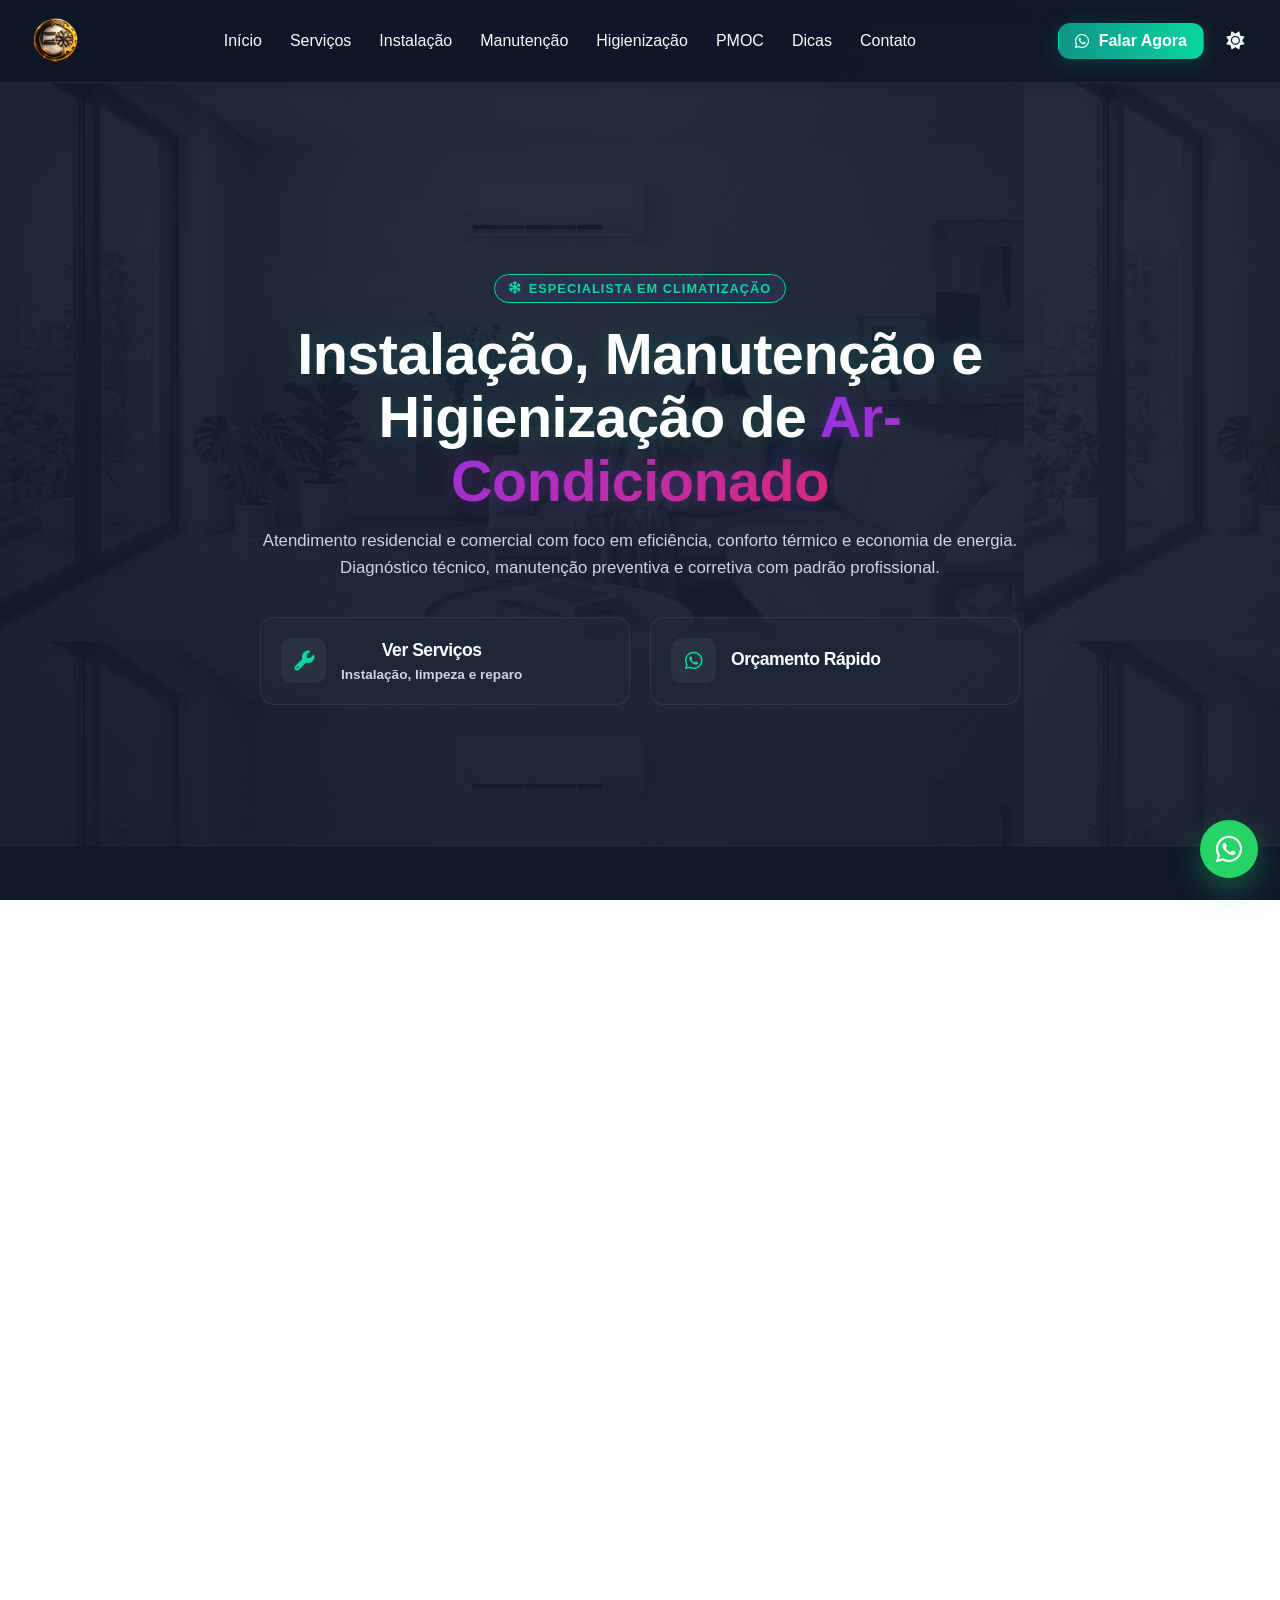
==== index.html @ 493e676b "feat: hero mobile, topbar componente, assistencia.html integrada - Corrige hero cortando no mobile: " ====
﻿<!DOCTYPE html>
<html lang="pt-BR" data-theme="dark">
  <head>
    <meta charset="UTF-8" />
    <meta name="viewport" content="width=device-width, initial-scale=1.0" />
    <title>ClimatEch Climatizacao | Ar-Condicionado Residencial e Comercial</title>
    <meta
      name="description"
      content="Instalação, manutenção e higienização de ar-condicionado split com atendimento residencial e comercial em Aguai e regiao. Solicite seu orçamento no WhatsApp."
    />
    <meta name="robots" content="index,follow" />
    <meta name="author" content="ClimatEch Climatizacao" />
    <link rel="canonical" href="https://www.climatechsj.com.br/" />

    <meta property="og:type" content="website" />
    <meta property="og:locale" content="pt_BR" />
    <meta property="og:site_name" content="ClimatEch Climatizacao" />
    <meta property="og:title" content="ClimatEch Climatizacao | Ar-Condicionado Residencial e Comercial" />
    <meta
      property="og:description"
      content="Instalação, manutenção e higienização de ar-condicionado split em São João da Boa Vista e regiao. Atendimento rapido via WhatsApp."
    />
    <meta property="og:url" content="https://www.climatechsj.com.br/" />
    <meta property="og:image" content="https://www.climatechsj.com.br/assets/images/hero.jpg" />

    <meta name="twitter:card" content="summary_large_image" />
    <meta name="twitter:title" content="ClimatEch Climatizacao | Ar-Condicionado Residencial e Comercial" />
    <meta
      name="twitter:description"
      content="Instalação, manutenção e higienização de ar-condicionado split em São João da Boa Vista e regiao."
    />
    <meta name="twitter:image" content="https://www.climatechsj.com.br/assets/images/hero.jpg" />

    <script type="application/ld+json">
      {
        "@context": "https://schema.org",
        "@type": "LocalBusiness",
        "name": "ClimatEch Climatizacao",
        "image": "https://www.climatechsj.com.br/assets/images/hero.jpg",
        "url": "https://www.climatechsj.com.br/",
        "telephone": "+55 19 97119-5905",
        "priceRange": "$$",
        "areaServed": ["Sao Joao da Boa Vista", "Aguai", "Regiao"],
        "serviceType": [
          "Instalação de ar-condicionado split",
          "Manutenção preventiva e corretiva",
          "Higienização de ar-condicionado"
        ],
        "openingHoursSpecification": [
          {
            "@type": "OpeningHoursSpecification",
            "dayOfWeek": ["Monday", "Tuesday", "Wednesday", "Thursday", "Friday"],
            "opens": "07:00",
            "closes": "20:00"
          },
          {
            "@type": "OpeningHoursSpecification",
            "dayOfWeek": "Saturday",
            "opens": "09:00",
            "closes": "18:00"
          }
        ],
        "sameAs": ["https://www.instagram.com"]
      }
    </script>
    <script type="application/ld+json">
      {
        "@context": "https://schema.org",
        "@type": "FAQPage",
        "mainEntity": [
          {
            "@type": "Question",
            "name": "Qual a frequência ideal de higienização do ar-condicionado split?",
            "acceptedAnswer": {
              "@type": "Answer",
              "text": "Em uso residencial comum, a recomendação técnica e a cada 6 meses. Em ambientes comerciais com uso intenso, o intervalo pode ser menor."
            }
          },
          {
            "@type": "Question",
            "name": "Vocês fazem instalação com vacuo da linha?",
            "acceptedAnswer": {
              "@type": "Answer",
              "text": "Sim. Seguimos processo técnico com vacuo da linha e testes de funcionamento para preservar desempenho e vida util do equipamento."
            }
          },
          {
            "@type": "Question",
            "name": "Atendem empresas com rotina de manutenção?",
            "acceptedAnswer": {
              "@type": "Answer",
              "text": "Sim. Atendemos empresas com plano periódico de manutenção e higienização para reduzir paradas e manter o sistema eficiente."
            }
          }
        ]
      }
    </script>
    <link rel="icon" href="assets/logo.png" />
    <link
      rel="stylesheet"
      href="https://cdnjs.cloudflare.com/ajax/libs/font-awesome/6.4.0/css/all.min.css"
    />
    <link rel="stylesheet" href="css/styles.css" />
  </head>
  <body>
    <div class="cursor-glow"></div>

    <nav class="navbar"></nav>

    <main class="page">
      <section class="index-hero" id="hero">
        <div class="hero-light"></div>
        <div class="container">
          <div class="hero-grid" style="align-items: center; gap: 32px">
            <div class="hero-content" data-reveal>
              <div class="hero-tag">
                <i class="fas fa-snowflake"></i>
                <span>Especialista em Climatização</span>
              </div>

              <h1 class="hero-title">
                Instalação, Manutenção e Higienização de
                <span class="text-software">Ar-Condicionado</span>
              </h1>

              <p class="hero-description">
                Atendimento residencial e comercial com foco em eficiência,
                conforto térmico e economia de energia. Diagnóstico técnico,
                manutenção preventiva e corretiva com padrão profissional.
              </p>

              <div class="decision-wrapper">
                <a href="#serviços" class="decision-card choice-btn">
                  <div class="card-icon-box"><i class="fas fa-wrench"></i></div>
                  <div class="card-info">
                    <h3>Ver Serviços</h3>
                    <p>Instalação, limpeza e reparo</p>
                  </div>
                  <i class="fas fa-arrow-right card-arrow"></i>
                </a>

                <a
                  href="https://wa.me/5519993063260"
                  class="decision-card choice-btn"
                  target="_blank"
                  rel="noopener noreferrer"
                >
                  <div class="card-icon-box"><i class="fab fa-whatsapp"></i></div>
                  <div class="card-info">
                    <h3>Orçamento Rápido</h3>
                  </div>
                  <i class="fas fa-arrow-right card-arrow"></i>
                </a>
              </div>
            </div>
            
          </div>
        </div>
      </section>

      <section id="serviços" class="about-section">
        <div class="container">
          <div class="about-text services-intro" data-reveal>
            <div class="hero-tag" style="margin-bottom: 15px">Serviços Técnicos</div>
            <h2>Soluções completas para ar-condicionado split e inverter</h2>
            <p>
              Atendemos com padrão técnico desde a instalação até a manutenção
              periódica. O objetivo é garantir operação estável, ar limpo e
              redução de custos com energia e futuras quebras.
            </p>
          </div>

          <div class="services-grid" style="margin-top: 24px">
            <article class="card" data-reveal>
              <img
                src="assets/images/services/instalacao.jpg"
                alt="Instalação de ar-condicionado split"
                style="width: 100%; border-radius: 10px; margin-bottom: 12px"
              />
              <h3 style="margin-bottom: 10px">Instalação Profissional</h3>
              <p>Planejamento de ponto, tubulação e dreno com acabamento técnico.</p>
              <a href="pages/instalacao.html" class="btn btn-outline" style="margin-top: 14px">Ver detalhes</a>
            </article>

            <article class="card" data-reveal>
              <img
                src="assets/images/services/limpeza.jpg"
                alt="Limpeza de evaporadora"
                style="width: 100%; border-radius: 10px; margin-bottom: 12px"
              />
              <h3 style="margin-bottom: 10px">Higienização Completa</h3>
              <p>Remoção de sujeira, fungos e odores para melhorar a qualidade do ar.</p>
              <a href="pages/higienizacao.html" class="btn btn-outline" style="margin-top: 14px">Ver detalhes</a>
            </article>

            <article class="card" data-reveal>
              <img
                src="assets/images/services/manutencao.jpg"
                alt="Manutenção de condensadora"
                style="width: 100%; border-radius: 10px; margin-bottom: 12px"
              />
              <h3 style="margin-bottom: 10px">Manutenção Técnica</h3>
              <p>Correção de falhas elétricas, vazamentos e perda de rendimento.</p>
              <a href="pages/manutencao.html" class="btn btn-outline" style="margin-top: 14px">Ver detalhes</a>
            </article>
          </div>
        </div>
      </section>

      <section id="depoimentos" style="padding: 70px 0; background: var(--bg-solid)">
        <div class="container">
          <div style="display: flex; justify-content: space-between; align-items: end; margin-bottom: 30px">
            <div>
              <div class="hero-tag" style="margin-bottom: 12px">Prova Social</div>
              <h2>O que nossos clientes dizem</h2>
              <p style="color: var(--text-secondary)">
                Atendimento com foco em qualidade técnica, pontualidade e transparencia.
              </p>
            </div>
          </div>

          <div class="testimonials-carousel">
            <div class="card testimonial-card">
              <p style="font-style: italic; color: var(--text-secondary)">
                "Minha sala esfriou muito mais depois da higienização completa. Atendimento rapido e caprichoso."
              </p>
              <div>
                <div class="stars">
                  <i class="fas fa-star"></i><i class="fas fa-star"></i><i class="fas fa-star"></i><i class="fas fa-star"></i><i class="fas fa-star"></i>
                </div>
                <div class="author">Patricia M.</div>
              </div>
            </div>

            <div class="card testimonial-card">
              <p style="font-style: italic; color: var(--text-secondary)">
                "Instalação limpa e organizada, explicou cada etapa e deixou tudo funcionando perfeitamente."
              </p>
              <div>
                <div class="stars">
                  <i class="fas fa-star"></i><i class="fas fa-star"></i><i class="fas fa-star"></i><i class="fas fa-star"></i><i class="fas fa-star"></i>
                </div>
                <div class="author">Rafael C.</div>
              </div>
            </div>

            <div class="card testimonial-card">
              <p style="font-style: italic; color: var(--text-secondary)">
                "A instalação ficou muito bem feita e o ambiente passou a gelar bem mais rapido."
              </p>
              <div>
                <div class="stars">
                  <i class="fas fa-star"></i><i class="fas fa-star"></i><i class="fas fa-star"></i><i class="fas fa-star"></i><i class="fas fa-star"></i>
                </div>
                <div class="author">Camila R.</div>
              </div>
            </div>

            <div class="card testimonial-card">
              <p style="font-style: italic; color: var(--text-secondary)">
                "O atendimento foi direto, explicou o problema e resolveu a manutenção sem enrolacao."
              </p>
              <div>
                <div class="stars">
                  <i class="fas fa-star"></i><i class="fas fa-star"></i><i class="fas fa-star"></i><i class="fas fa-star"></i><i class="fas fa-star"></i>
                </div>
                <div class="author">Marcos T.</div>
              </div>
            </div>

            <div class="card testimonial-card">
              <p style="font-style: italic; color: var(--text-secondary)">
                "Ficou tudo mais silencioso depois da manutenção e o retorno foi muito rapido."
              </p>
              <div>
                <div class="stars">
                  <i class="fas fa-star"></i><i class="fas fa-star"></i><i class="fas fa-star"></i><i class="fas fa-star"></i><i class="fas fa-star"></i>
                </div>
                <div class="author">Andre P.</div>
              </div>
            </div>

            <div class="card testimonial-card">
              <p style="font-style: italic; color: var(--text-secondary)">
                "A equipe organizou tudo sem bagunca e deixou orientacoes claras para uso correto."
              </p>
              <div>
                <div class="stars">
                  <i class="fas fa-star"></i><i class="fas fa-star"></i><i class="fas fa-star"></i><i class="fas fa-star"></i><i class="fas fa-star"></i>
                </div>
                <div class="author">Bianca S.</div>
              </div>
            </div>

            <div class="card testimonial-card">
              <p style="font-style: italic; color: var(--text-secondary)">
                "Ótimo suporte para a empresa, organizou a rotina preventiva e melhorou o desempenho dos aparelhos."
              </p>
              <div>
                <div class="stars">
                  <i class="fas fa-star"></i><i class="fas fa-star"></i><i class="fas fa-star"></i><i class="fas fa-star"></i><i class="fas fa-star"></i>
                </div>
                <div class="author">Fernanda L.</div>
              </div>
            </div>
          </div>
        </div>
      </section>

      <section id="contato" style="padding: 70px 0 90px 0">
        <div class="container">
          <div class="card" data-reveal style="text-align: center">
            <h2 style="margin-bottom: 10px">Solicite seu orçamento agora</h2>
            <p style="max-width: 700px; margin: 0 auto 20px auto">
              Atendimento rápido via WhatsApp para instalação, manutenção,
              higienização e dúvidas técnicas sobre ar-condicionado.
            </p>
            <a
              href="https://wa.me/5519993063260"
              class="btn btn-primary"
              target="_blank"
              rel="noopener noreferrer"
            >
              <i class="fab fa-whatsapp"></i>
              Chamar no WhatsApp (19) 99306-3260
            </a>
          </div>
        </div>
      </section>

      <footer
        style="
          background: #050510;
          padding: 40px 0;
          border-top: 1px solid var(--border);
        "
      >
        <div class="container" style="text-align: center">
          <a href="#" class="logo" style="font-size: 24px">ClimaTech <span>Climatização</span></a>

          <p style="color: var(--text-secondary); margin-top: 10px">
            Soluções em ar-condicionado para conforto, saúde e desempenho.
          </p>

          <p style="color: var(--text-muted); margin-top: 15px">
            &copy; 2026 Desenvolvido por Nelson Souza. Todos os direitos reservados.
          </p>

          <div
            style="
              margin-top: 20px;
              display: flex;
              gap: 20px;
              justify-content: center;
            "
          >
            <a href="https://wa.me/5519993063260" target="_blank" rel="noopener noreferrer" style="color: var(--text-secondary); font-size: 20px"><i class="fab fa-whatsapp"></i></a>
            <a href="https://www.instagram.com" target="_blank" rel="noopener noreferrer" style="color: var(--text-secondary); font-size: 20px"><i class="fab fa-instagram"></i></a>
            <a href="pages/dicas.html" style="color: var(--text-secondary); font-size: 20px"><i class="fas fa-book-open"></i></a>
          </div>
        </div>
      </footer>

      <a
        href="https://wa.me/5519993063260?text=Ola%2C%20quero%20um%20orcamento%20para%20ar-condicionado."
        class="floating-whatsapp"
        target="_blank"
        rel="noopener noreferrer"
        aria-label="Falar no WhatsApp"
      >
        <i class="fab fa-whatsapp" aria-hidden="true"></i>
      </a>
    </main>

    <script type="module" src="js/main.js"></script>
  </body>
</html>
---- css/styles.css ----
/* css/styles.css */

/* Font Awesome Icons — carregado aqui para funcionar em todas as paginas */
@import url("https://cdnjs.cloudflare.com/ajax/libs/font-awesome/6.4.0/css/all.min.css");

/* 1) Fundamentos (Resets e Variáveis Base) */
@import url("base.css");

/* 2) Estrutura (Grid, Header, Containers) */
@import url("layout.css");

/* 3) Componentes (Botões, Cards, Inputs, Modais) */
@import url("components.css");

/* 4) Animações (Keyframes globais) */
@import url("animations.css");

/* 5) Tema (Regras do Modo Escuro) */
/* Centraliza todas as trocas de cor aqui */
@import url("theme.css");

/* 6) Estilos específicos da página Home */
@import url("pages/index.css");

/* 6) Estilos específicos da página Assistencia */
@import url("pages/assistencia.css");

/* 6) Estilos específicos da página Desenvolvimento */
@import url("pages/desenvolvimento.css");
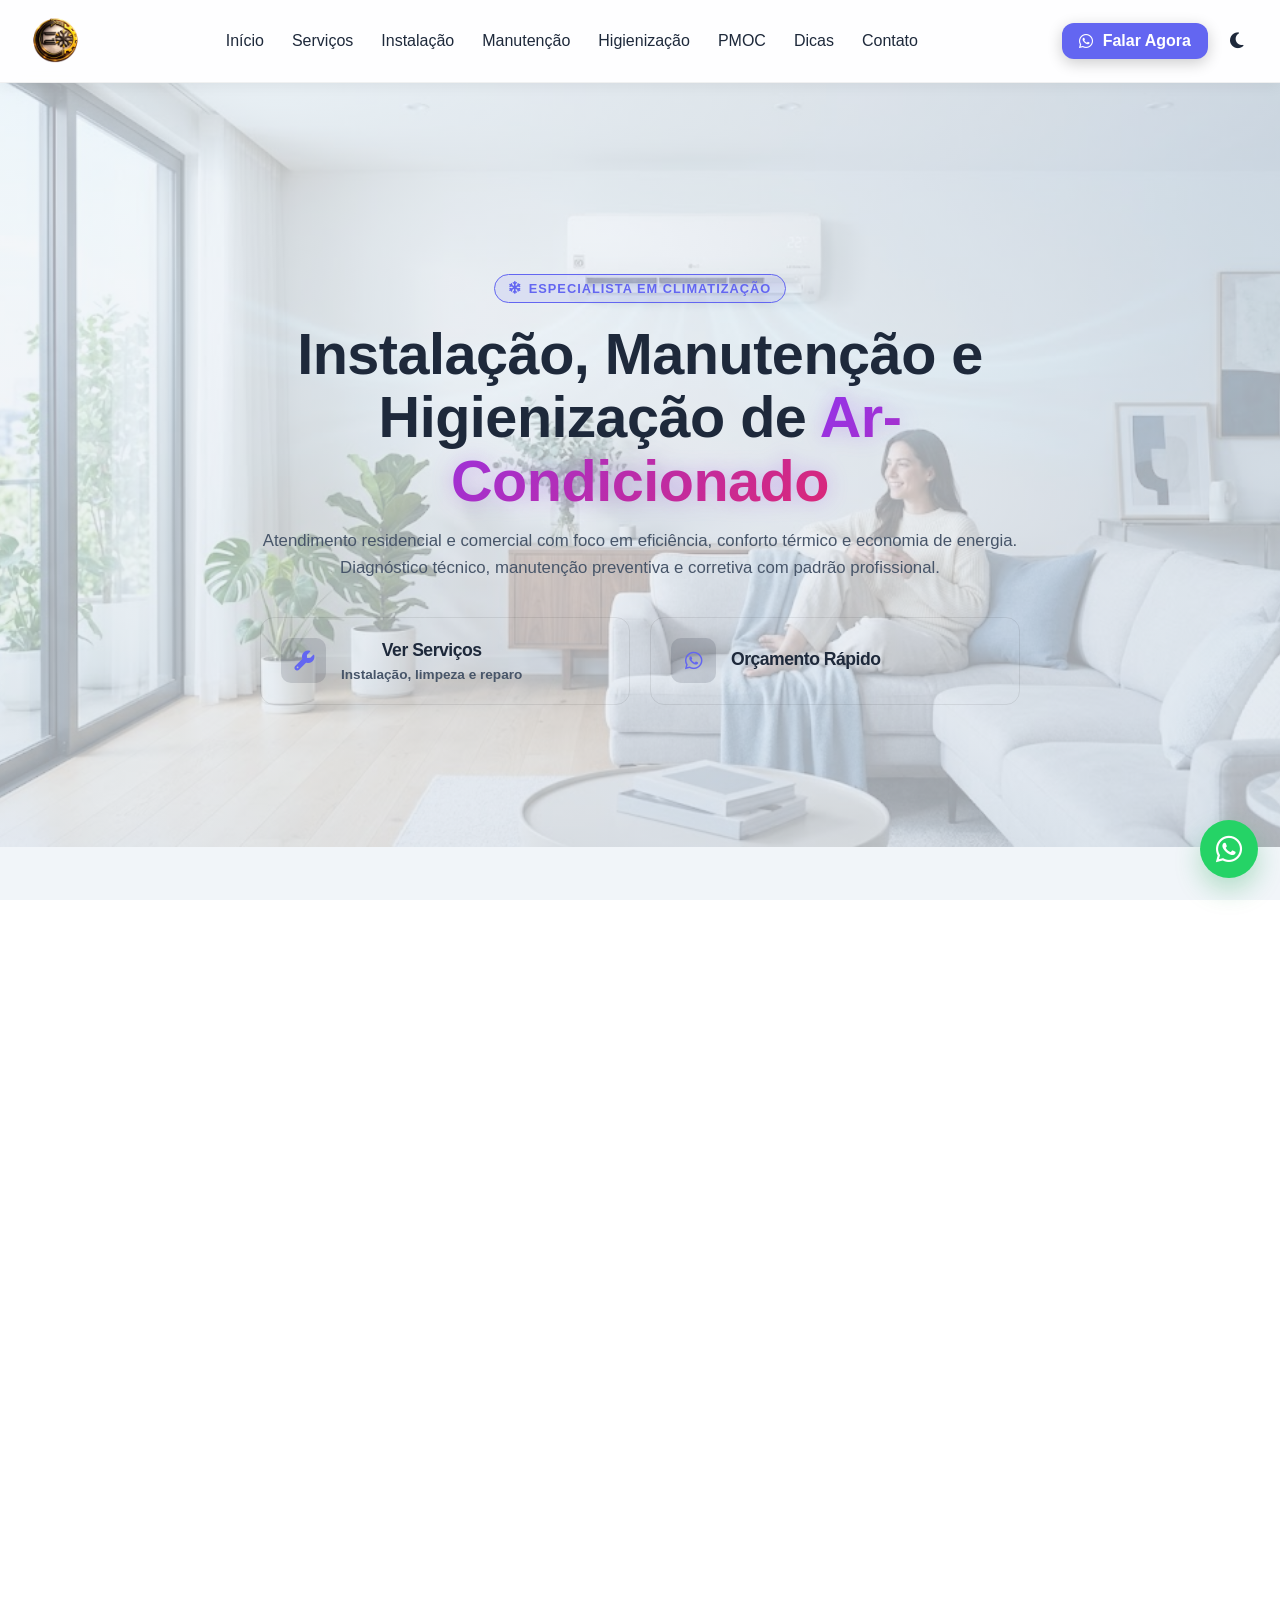
==== commit 463a3fa7: "feat: define tema claro como padrao de abertura Altera data-theme de dark para light nos 9 HTMLs e m" ====
--- a/index.html
+++ b/index.html
@@ -1,21 +1,21 @@
 ﻿<!DOCTYPE html>
-<html lang="pt-BR" data-theme="dark">
+<html lang="pt-BR" data-theme="light">
   <head>
     <meta charset="UTF-8" />
     <meta name="viewport" content="width=device-width, initial-scale=1.0" />
-    <title>ClimatEch Climatizacao | Ar-Condicionado Residencial e Comercial</title>
+    <title>ClimaTech Climatização | Ar-Condicionado Residencial e Comercial</title>
     <meta
       name="description"
       content="Instalação, manutenção e higienização de ar-condicionado split com atendimento residencial e comercial em Aguai e regiao. Solicite seu orçamento no WhatsApp."
     />
     <meta name="robots" content="index,follow" />
-    <meta name="author" content="ClimatEch Climatizacao" />
+    <meta name="author" content="ClimaTech Climatizacao" />
     <link rel="canonical" href="https://www.climatechsj.com.br/" />
 
     <meta property="og:type" content="website" />
     <meta property="og:locale" content="pt_BR" />
-    <meta property="og:site_name" content="ClimatEch Climatizacao" />
-    <meta property="og:title" content="ClimatEch Climatizacao | Ar-Condicionado Residencial e Comercial" />
+    <meta property="og:site_name" content="ClimaTech Climatizacao" />
+    <meta property="og:title" content="ClimaTech Climatizacao | Ar-Condicionado Residencial e Comercial" />
     <meta
       property="og:description"
       content="Instalação, manutenção e higienização de ar-condicionado split em São João da Boa Vista e regiao. Atendimento rapido via WhatsApp."
@@ -24,7 +24,7 @@
     <meta property="og:image" content="https://www.climatechsj.com.br/assets/images/hero.jpg" />
 
     <meta name="twitter:card" content="summary_large_image" />
-    <meta name="twitter:title" content="ClimatEch Climatizacao | Ar-Condicionado Residencial e Comercial" />
+    <meta name="twitter:title" content="ClimaTech Climatizacao | Ar-Condicionado Residencial e Comercial" />
     <meta
       name="twitter:description"
       content="Instalação, manutenção e higienização de ar-condicionado split em São João da Boa Vista e regiao."
@@ -35,7 +35,7 @@
       {
         "@context": "https://schema.org",
         "@type": "LocalBusiness",
-        "name": "ClimatEch Climatizacao",
+        "name": "ClimaTech Climatização",
         "image": "https://www.climatechsj.com.br/assets/images/hero.jpg",
         "url": "https://www.climatechsj.com.br/",
         "telephone": "+55 19 97119-5905",
@@ -102,6 +102,15 @@
     />
     <link rel="stylesheet" href="css/styles.css" />
   </head>
+  <!-- Google tag (gtag.js) -->
+  <script async src="https://www.googletagmanager.com/gtag/js?id=AW-18209832304"></script>
+  <script>
+    window.dataLayer = window.dataLayer || [];
+    function gtag(){dataLayer.push(arguments);}
+    gtag('js', new Date());
+
+    gtag('config', 'AW-18209832304');
+  </script>
   <body>
     <div class="cursor-glow"></div>
 
@@ -130,7 +139,7 @@
               </p>
 
               <div class="decision-wrapper">
-                <a href="#serviços" class="decision-card choice-btn">
+                <a href="#servicos" class="decision-card choice-btn">
                   <div class="card-icon-box"><i class="fas fa-wrench"></i></div>
                   <div class="card-info">
                     <h3>Ver Serviços</h3>
@@ -195,7 +204,7 @@
 
             <article class="card" data-reveal>
               <img
-                src="assets/images/services/manutencao.jpg"
+                src="assets/images/services/manutencao.jpeg"
                 alt="Manutenção de condensadora"
                 style="width: 100%; border-radius: 10px; margin-bottom: 12px"
               />
@@ -258,7 +267,7 @@
 
             <div class="card testimonial-card">
               <p style="font-style: italic; color: var(--text-secondary)">
-                "O atendimento foi direto, explicou o problema e resolveu a manutenção sem enrolacao."
+                "O atendimento foi direto, explicou o problema e resolveu a manutenção sem enrolação."
               </p>
               <div>
                 <div class="stars">
